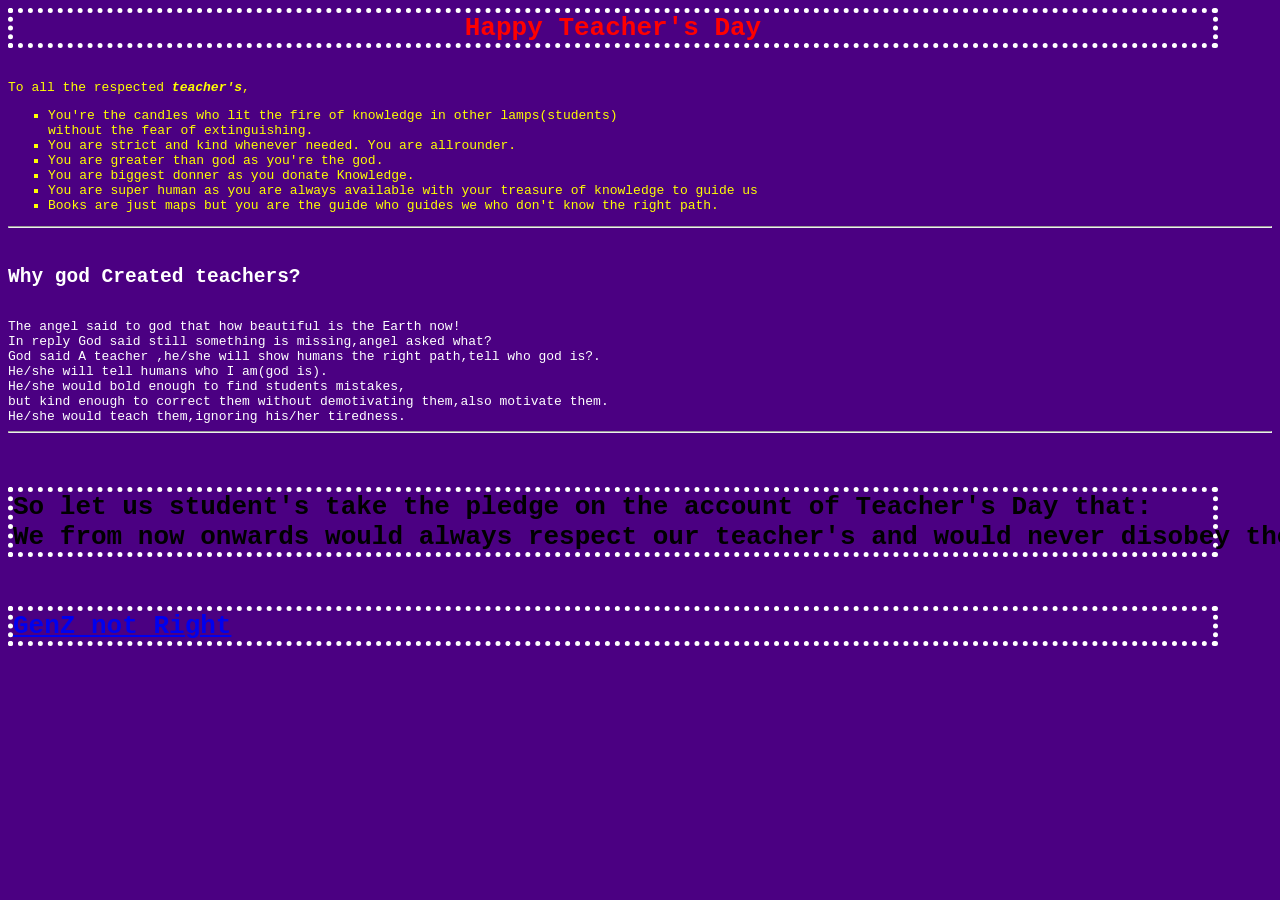
==== index.html @ 988f2376 "Add files via upload" ====
<html>
<head><title>Happy Teacher's Day</title> 
<style>h1 {border: 5px;border-style: dotted; border-color: white; width:1200;
}
</style>
</head>
<body bgcolor="indigo" text="yellow"><pre>
<h1><font color="red" size="6"><center>Happy Teacher's Day</center></font></h1>
To all the respected <b><i>teacher's</i></b>,
<ul type="square"><li>You're the candles who lit the fire of knowledge in other lamps(students)
without the fear of extinguishing.
<li>You are strict and kind whenever needed. You are allrounder.
<li>You are greater than god as you're the god.
<li>You are biggest donner as you donate Knowledge.
<li>You are super human as you are always available with your treasure of knowledge to guide us
<li>Books are just maps but you are the guide who guides we who don't know the right path.</ul><hr>
<font color="white"><h2>Why god Created teachers?</h2>
The angel said to god that how beautiful is the Earth now!
In reply God said still something is missing,angel asked what?
God said A teacher ,he/she will show humans the right path,tell who god is?.
He/she will tell humans who I am(god is).
He/she would bold enough to find students mistakes,
but kind enough to correct them without demotivating them,also motivate them.
He/she would teach them,ignoring his/her tiredness.</h2><hr>

<H1><font color="black">So let us student's take the pledge on the account of Teacher's Day that:
We from now onwards would always respect our teacher's and would never disobey them.</font></h1>
<H1><a href="why.html">GenZ not Right</a></h1>
</pre></body></html>
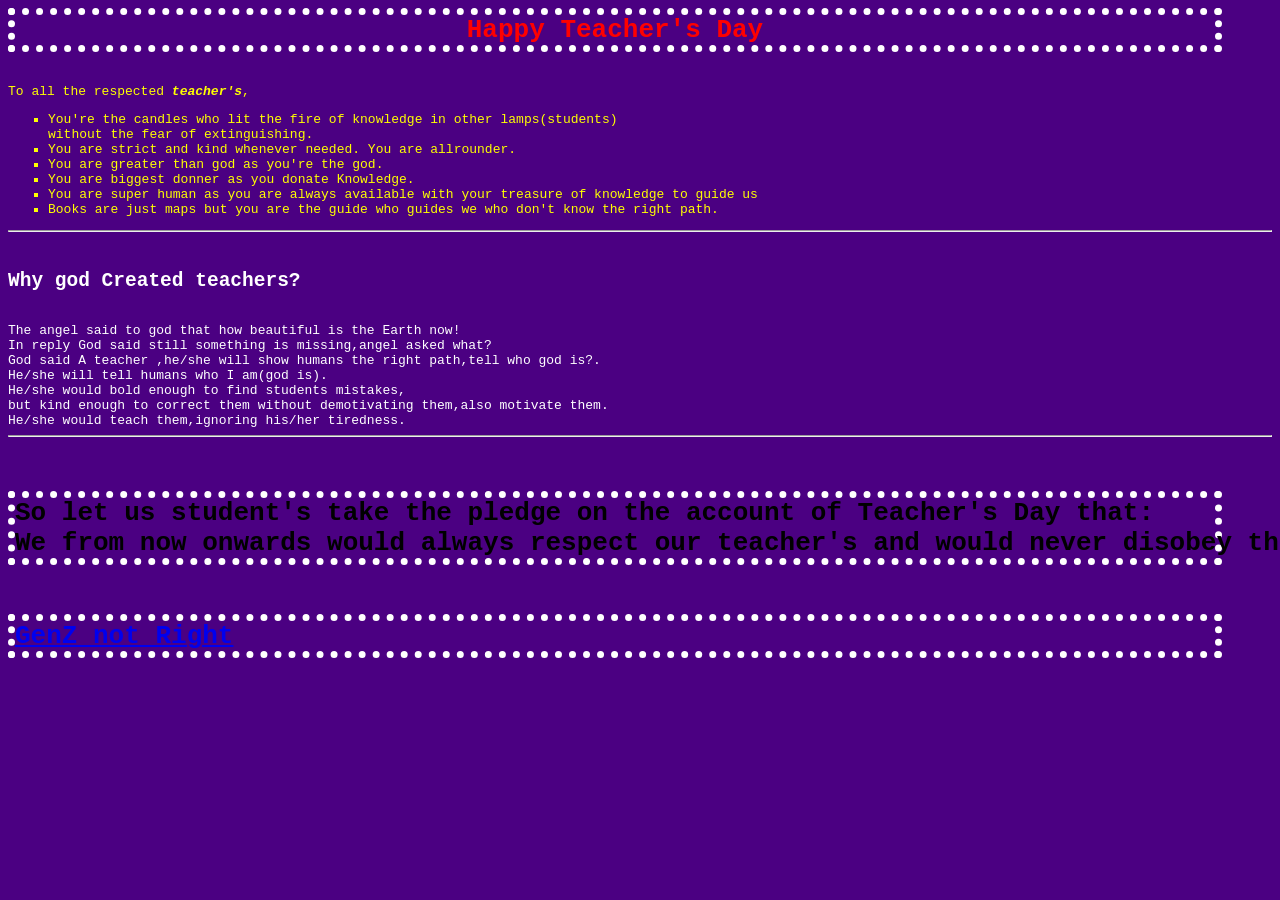
==== commit 307f6d42: "Update index.html" ====
--- a/index.html
+++ b/index.html
@@ -1,6 +1,6 @@
 <html>
 <head><title>Happy Teacher's Day</title> 
-<style>h1 {border: 5px;border-style: dotted; border-color: white; width:1200;
+<style>h1 {border: 7px;border-style: dotted; border-color: white; width:1200;
 }
 </style>
 </head>
@@ -26,4 +26,4 @@
 <H1><font color="black">So let us student's take the pledge on the account of Teacher's Day that:
 We from now onwards would always respect our teacher's and would never disobey them.</font></h1>
 <H1><a href="why.html">GenZ not Right</a></h1>
-</pre></body></html>+</pre></body></html>
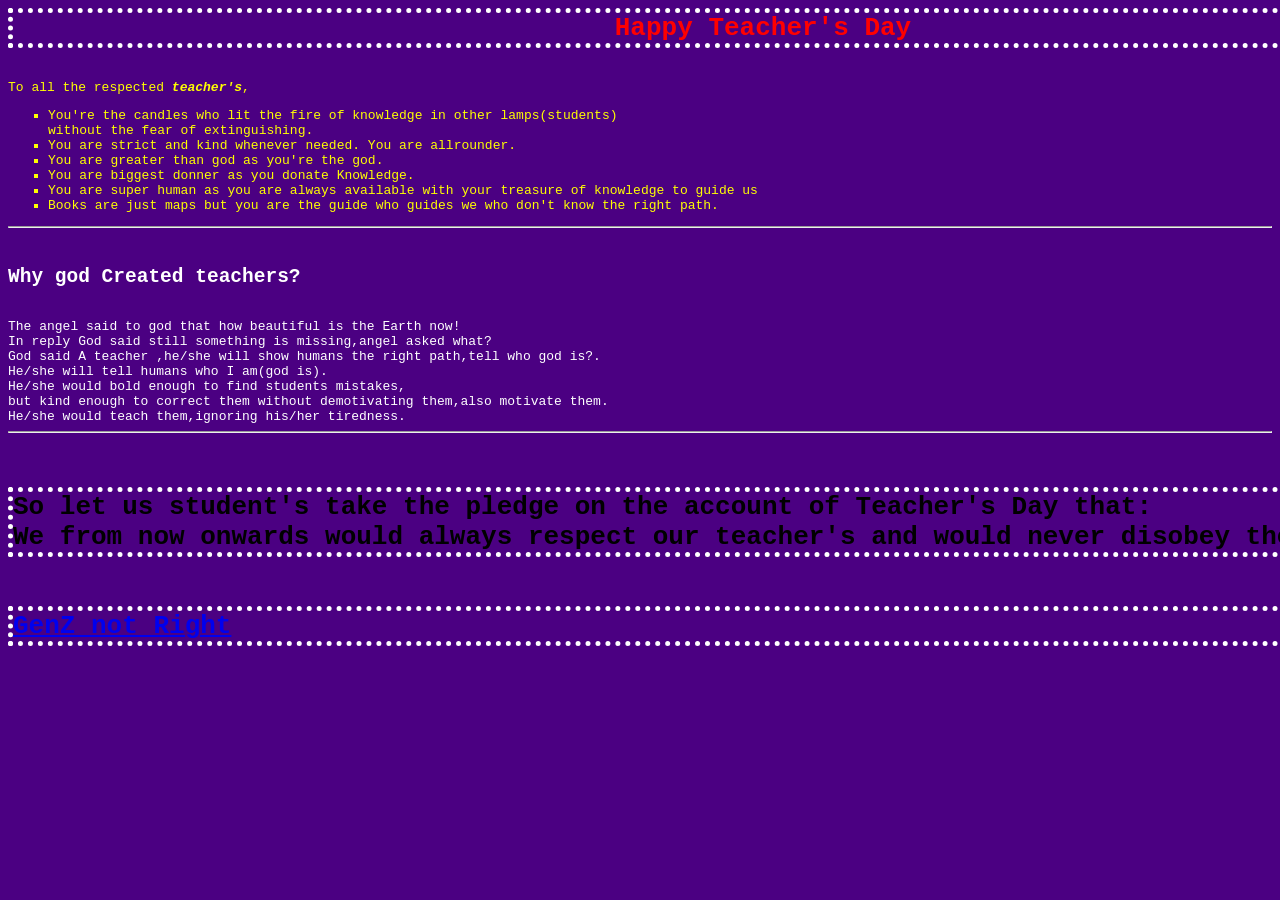
==== commit 11978f22: "Update index.html" ====
--- a/index.html
+++ b/index.html
@@ -1,6 +1,6 @@
 <html>
 <head><title>Happy Teacher's Day</title> 
-<style>h1 {border: 7px;border-style: dotted; border-color: white; width:1200;
+<style>h1 {border: 5px;border-style: dotted; border-color: white; width:1500;
 }
 </style>
 </head>
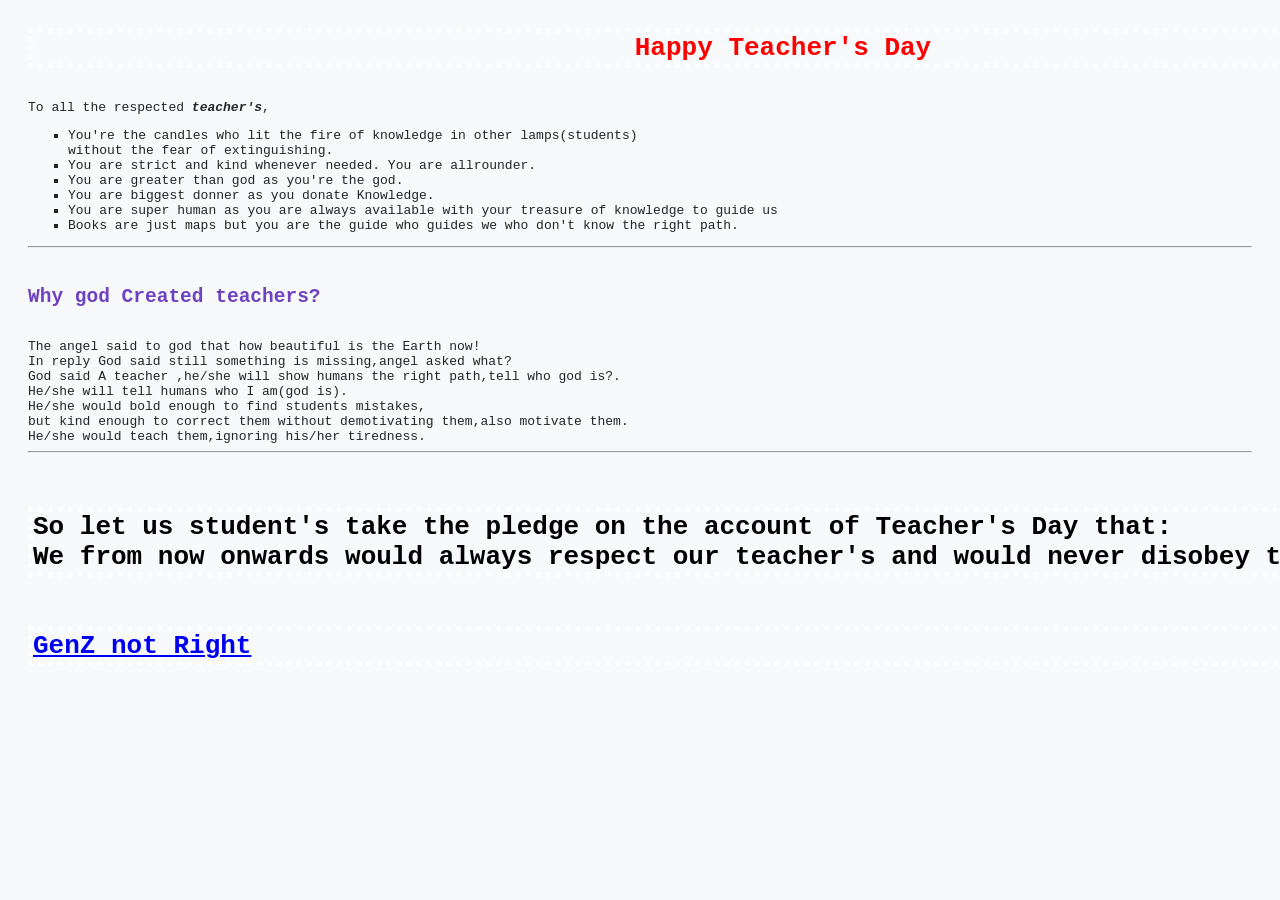
==== commit 0251b813: "colour changed" ====
--- a/index.html
+++ b/index.html
@@ -2,9 +2,18 @@
 <head><title>Happy Teacher's Day</title> 
 <style>h1 {border: 5px;border-style: dotted; border-color: white; width:1500;
 }
+body {
+  background-color: #f8f9fa; /* Soft off-white */
+  color: #212529;            /* Dark charcoal for high, comfortable readability */
+  font-family: sans-serif;
+  padding: 20px;
+}
+h2 {
+  color: #6f42c1;            /* Keeping a purple accent just for the headings! */
+}
 </style>
 </head>
-<body bgcolor="indigo" text="yellow"><pre>
+<body ><pre>
 <h1><font color="red" size="6"><center>Happy Teacher's Day</center></font></h1>
 To all the respected <b><i>teacher's</i></b>,
 <ul type="square"><li>You're the candles who lit the fire of knowledge in other lamps(students)
@@ -14,7 +23,7 @@
 <li>You are biggest donner as you donate Knowledge.
 <li>You are super human as you are always available with your treasure of knowledge to guide us
 <li>Books are just maps but you are the guide who guides we who don't know the right path.</ul><hr>
-<font color="white"><h2>Why god Created teachers?</h2>
+<h2>Why god Created teachers?</h2>
 The angel said to god that how beautiful is the Earth now!
 In reply God said still something is missing,angel asked what?
 God said A teacher ,he/she will show humans the right path,tell who god is?.
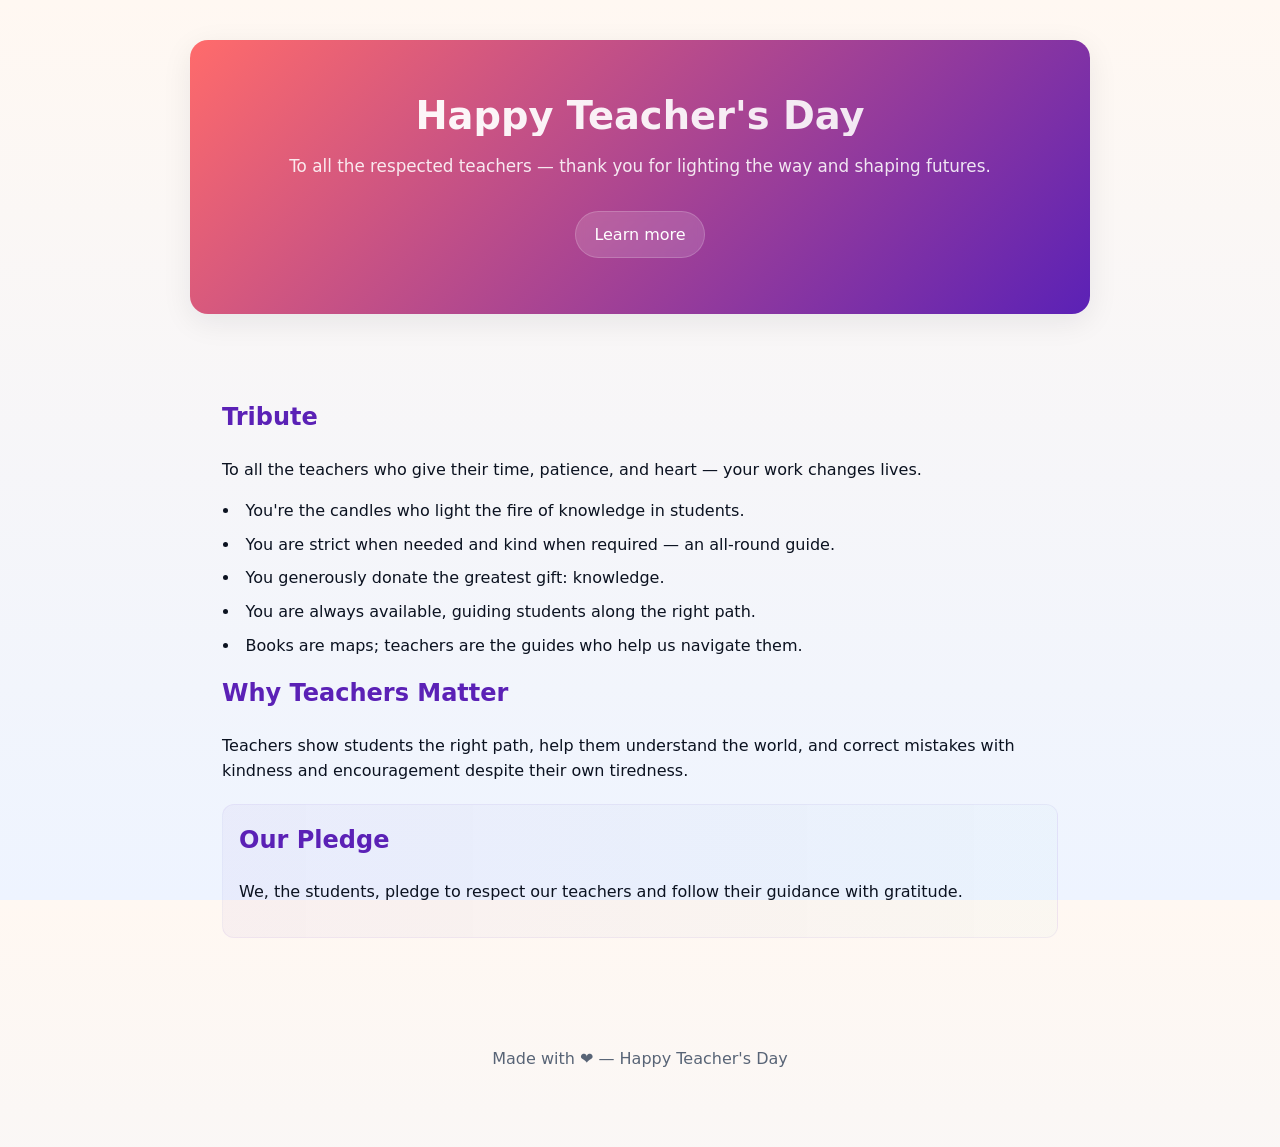
==== commit e119fda8: "Beautify project website: semantic HTML, responsive layout, vibrant styles Co-authored-by: Copilot A" ====
--- a/index.html
+++ b/index.html
@@ -1,38 +1,48 @@
-<html>
-<head><title>Happy Teacher's Day</title> 
-<style>h1 {border: 5px;border-style: dotted; border-color: white; width:1500;
-}
-body {
-  background-color: #f8f9fa; /* Soft off-white */
-  color: #212529;            /* Dark charcoal for high, comfortable readability */
-  font-family: sans-serif;
-  padding: 20px;
-}
-h2 {
-  color: #6f42c1;            /* Keeping a purple accent just for the headings! */
-}
-</style>
+<!doctype html>
+<html lang="en">
+<head>
+  <meta charset="utf-8">
+  <meta name="viewport" content="width=device-width, initial-scale=1">
+  <title>Happy Teacher's Day</title>
+  <link rel="stylesheet" href="styles.css">
 </head>
-<body ><pre>
-<h1><font color="red" size="6"><center>Happy Teacher's Day</center></font></h1>
-To all the respected <b><i>teacher's</i></b>,
-<ul type="square"><li>You're the candles who lit the fire of knowledge in other lamps(students)
-without the fear of extinguishing.
-<li>You are strict and kind whenever needed. You are allrounder.
-<li>You are greater than god as you're the god.
-<li>You are biggest donner as you donate Knowledge.
-<li>You are super human as you are always available with your treasure of knowledge to guide us
-<li>Books are just maps but you are the guide who guides we who don't know the right path.</ul><hr>
-<h2>Why god Created teachers?</h2>
-The angel said to god that how beautiful is the Earth now!
-In reply God said still something is missing,angel asked what?
-God said A teacher ,he/she will show humans the right path,tell who god is?.
-He/she will tell humans who I am(god is).
-He/she would bold enough to find students mistakes,
-but kind enough to correct them without demotivating them,also motivate them.
-He/she would teach them,ignoring his/her tiredness.</h2><hr>
+<body>
+  <div class="container header">
+    <header class="hero">
+      <h1>Happy Teacher's Day</h1>
+      <p class="lead">To all the respected teachers — thank you for lighting the way and shaping futures.</p>
+      <a class="btn" href="why.html">Learn more</a>
+    </header>
+  </div>
 
-<H1><font color="black">So let us student's take the pledge on the account of Teacher's Day that:
-We from now onwards would always respect our teacher's and would never disobey them.</font></h1>
-<H1><a href="why.html">GenZ not Right</a></h1>
-</pre></body></html>
+  <main class="container content">
+    <section aria-labelledby="tribute">
+      <h2 id="tribute">Tribute</h2>
+      <p>To all the teachers who give their time, patience, and heart — your work changes lives.</p>
+      <ul>
+        <li>You're the candles who light the fire of knowledge in students.</li>
+        <li>You are strict when needed and kind when required — an all-round guide.</li>
+        <li>You generously donate the greatest gift: knowledge.</li>
+        <li>You are always available, guiding students along the right path.</li>
+        <li>Books are maps; teachers are the guides who help us navigate them.</li>
+      </ul>
+    </section>
+
+    <section aria-labelledby="why">
+      <h2 id="why">Why Teachers Matter</h2>
+      <p>Teachers show students the right path, help them understand the world, and correct mistakes with kindness and encouragement despite their own tiredness.</p>
+    </section>
+
+    <section class="pledge" aria-labelledby="pledge">
+      <h2 id="pledge">Our Pledge</h2>
+      <p>We, the students, pledge to respect our teachers and follow their guidance with gratitude.</p>
+    </section>
+  </main>
+
+  <footer class="footer">
+    <div class="container">
+      <p>Made with ❤️ — Happy Teacher's Day</p>
+    </div>
+  </footer>
+</body>
+</html>
--- a/styles.css
+++ b/styles.css
@@ -0,0 +1,43 @@
+/* Refined, readable Teacher's Day stylesheet */
+:root{
+  --bg-start: #fff8f2; /* warm cream */
+  --bg-end:   #eef4ff; /* soft lavender */
+  --muted:#475569;      /* slate */
+  --text:#0b1220;       /* deep navy for high contrast */
+  --accent-1:#ff6b6b;   /* coral */
+  --accent-2:#5b21b6;   /* deep purple */
+  --accent-3:#14b8a6;   /* teal */
+  --shadow: 0 8px 30px rgba(16,24,40,0.08);
+}
+*{box-sizing:border-box}
+html,body{height:100%;margin:0}
+body{
+  font-family: Inter, system-ui, -apple-system, 'Segoe UI', Roboto, 'Helvetica Neue', Arial;
+  background: linear-gradient(180deg,var(--bg-start) 0%, var(--bg-end) 100%);
+  color:var(--text);
+  -webkit-font-smoothing:antialiased;
+  line-height:1.6;
+}
+.container{max-width:900px;margin:0 auto;padding:32px}
+.header{padding:20px 0;text-align:center}
+.hero{
+  padding:56px 20px;
+  border-radius:18px;
+  background: linear-gradient(135deg,var(--accent-1), var(--accent-2));
+  color:white;
+  box-shadow:var(--shadow);
+  margin:20px 0 32px;
+}
+.hero h1{font-size:2.4rem;margin:0 0 8px;line-height:1.05;background:linear-gradient(90deg, rgba(255,255,255,0.98), rgba(255,255,255,0.85));-webkit-background-clip:text;background-clip:text;color:transparent}
+.lead{opacity:0.95;font-size:1.05rem;color:rgba(255,255,255,0.92)}
+.btn{display:inline-block;margin-top:14px;padding:10px 18px;background:rgba(255,255,255,0.14);color:#fff;border-radius:999px;text-decoration:none;border:1px solid rgba(255,255,255,0.18);backdrop-filter:blur(4px)}
+.content h2{color:var(--accent-2);margin-top:0}
+.content p{color:var(--text);}
+ul{padding-left:1.1rem}
+li{margin:8px 0;padding-left:6px}
+.pledge{background:linear-gradient(90deg, rgba(91,33,182,0.04), rgba(20,184,166,0.02));border-radius:12px;padding:16px;margin-top:20px;border:1px solid rgba(91,33,182,0.06)}
+.footer{opacity:0.9;text-align:center;padding:28px 0;color:var(--muted)}
+@media (max-width:520px){
+  .hero{padding:34px 16px}
+  .hero h1{font-size:1.8rem}
+}
